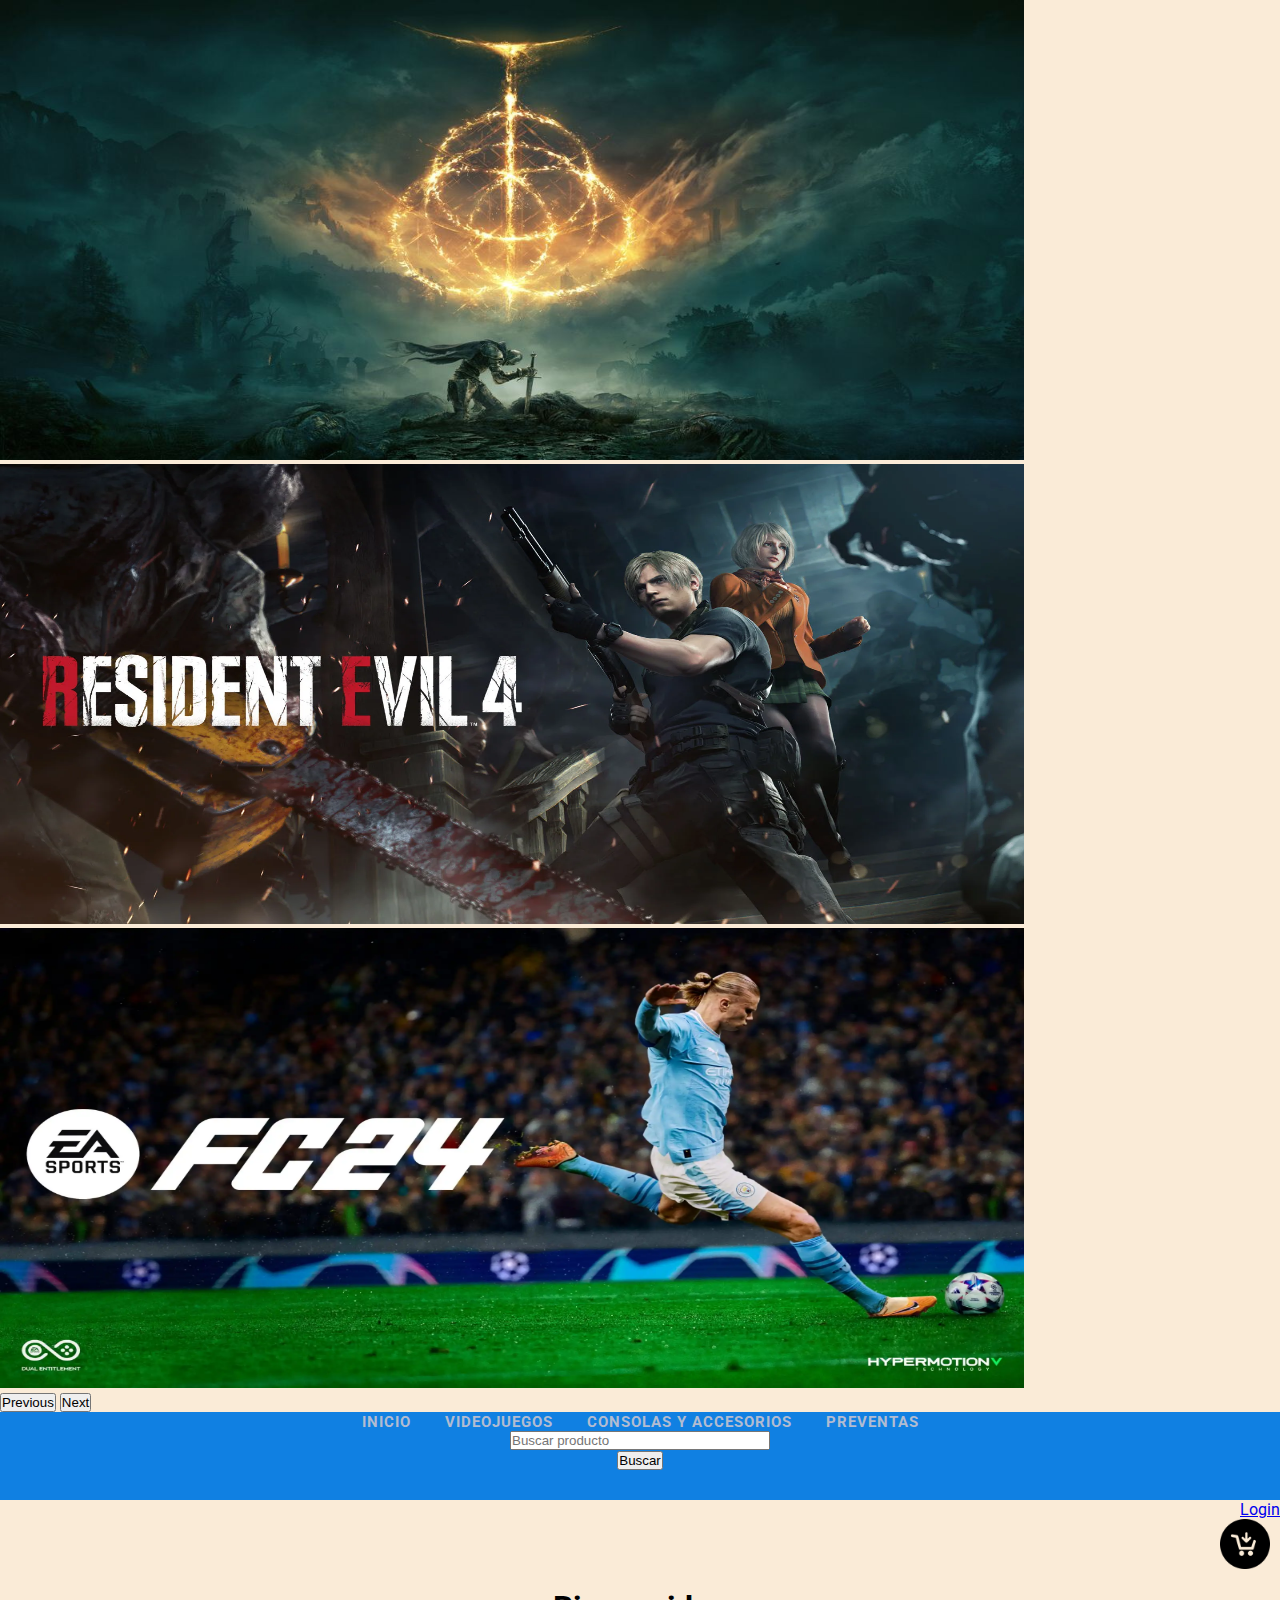
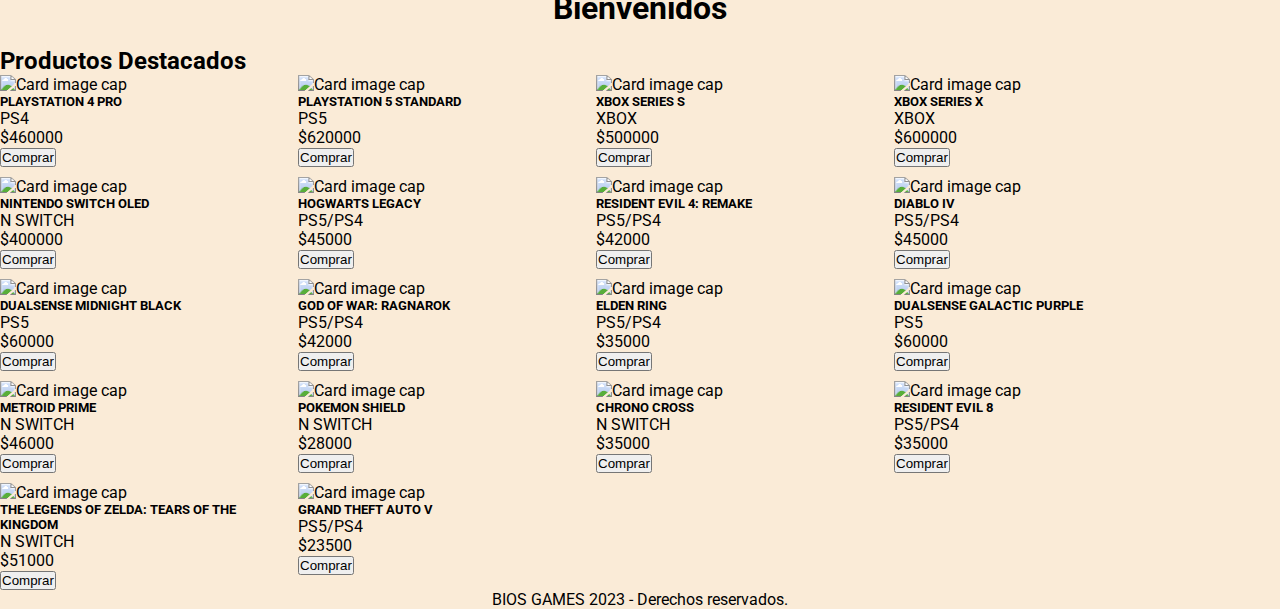
==== index.html @ 81d74590 "first commit" ====
<!DOCTYPE html>
<html lang="en">
<head>
    <meta charset="UTF-8">
    <meta http-equiv="X-UA-Compatible" content="IE=edge">
    <meta name="viewport" content="width=device-width, initial-scale=1.0">
    <link rel="shortcut icon" href="" type="image/x-icon">
    <link rel="stylesheet" href="./estilos/style.css">
    <title>BIOS GAMES</title>
    <link href="https://cdn.jsdelivr.net/npm/bootstrap@5.3.1/dist/css/bootstrap.min.css" rel="stylesheet" integrity="sha384-4bw+/aepP/YC94hEpVNVgiZdgIC5+VKNBQNGCHeKRQN+PtmoHDEXuppvnDJzQIu9" crossorigin="anonymous">
</head>
<body>
    <header>
        <div id="carouselExampleRide" class="carousel slide" data-bs-ride="true">
            <div class="carousel-inner">
            <div class="carousel-item active">
                <img src="images/1366_2000.jpeg" class="d-block w-100" alt="...">
            </div>
            <div class="carousel-item">
                <img src="images/residnt.webp" class="d-block w-100" alt="...">
            </div>
            <div class="carousel-item">
                <img src="images/fc-24-scaled.webp" class="d-block w-100" alt="...">
            </div>
            <button class="carousel-control-prev" type="button" data-bs-target="#carouselExampleRide" data-bs-slide="prev">
            <span class="carousel-control-prev-icon" aria-hidden="true"></span>
            <span class="visually-hidden">Previous</span>
            </button>
            <button class="carousel-control-next" type="button" data-bs-target="#carouselExampleRide" data-bs-slide="next">
            <span class="carousel-control-next-icon" aria-hidden="true"></span>
            <span class="visually-hidden">Next</span>
            </button>
        </div>
        <nav>
            <ul>
                <li>    
                    <a href="./index.html">Inicio</a>
                </li>
                <li>
                    <a href="/html/videojuegos.html">Videojuegos</a>
                </li>
                <li>    
                    <a href="/html/consolas_accesorios.html">Consolas y accesorios</a>
                </li>
                <li>    
                    <a href="/html/preventa.html">Preventas</a>
                </li>
            </ul>
            <div class="form">
                <form action="" method="get"></form>
                <input type="text" placeholder="Buscar producto" id="filter__input">
                <button type="submit">Buscar</button>
            </div>
        </nav>
    </header>
    <div id="userLogin" class="userLogin"></div>
    <div class="btnCarrito"><img src="images/carritocompras.png" id="btnCarrito"  alt="carrito" width="50px"></div>
    <h1>Bienvenidos</h1>
    <h2>Productos Destacados</h2>
    <button id="agregar__producto" class="btn btn-success">Agregar</button>
    <button id="btn__modificar" class="btn btn-primary">Modificar</button>
    <div id="form__agregar"></div>
    <div id="productosDestacados"></div>
    <div id="carrito" class="carrito">
        <table>
            <thead>
                <tr>
                    <th>Imagen</th>
                    <th>Nombre</th>
                    <th>Cantidad</th>
                    <th>Costo por unidad</th>
                    <th>Importe total</th>
                    <th>Acciones</th>
                </tr>
            </thead>
            <tbody id="items"></tbody>
            <tfoot id="totales"></tfoot>
        </table>
    </div>
    <div id="footer">
        <footer>BIOS GAMES 2023 - Derechos reservados.</footer>
    </div>
    <script src="https://cdn.jsdelivr.net/npm/sweetalert2@11"></script>
    <script type="module" src="./db/productos.js"></script>
    <script type="module" src="./db/usuarios.js"></script>
    <script type="module" src="./js/usuario.js"></script>
    <script type="module" src="./js/inicio.js"></script>
    <script type="module" src="./js/admin.js"></script>
    <script type="module" src="./js/carrito.js"></script>
    

    <script src="https://cdn.jsdelivr.net/npm/bootstrap@5.3.1/dist/js/bootstrap.bundle.min.js" integrity="sha384-HwwvtgBNo3bZJJLYd8oVXjrBZt8cqVSpeBNS5n7C8IVInixGAoxmnlMuBnhbgrkm" crossorigin="anonymous"></script>
    
</body>
</html>
---- estilos/style.css ----
@import url("https://fonts.googleapis.com/css2?family=Poppins:ital@0;1&family=Roboto:ital@0;1&display=swap");


* {
    margin: 0;
    padding: 0;
}

body {
    background-color: antiquewhite;
}

h1 {
    text-align: center;
    padding: 20px;
}

.contenedor{
    display: flex;
    justify-content: center;
    flex-wrap: wrap;
    gap: 50px;
    margin-bottom: 20px;
    width: 100%;
}

.informacion{
    height: 150px;
    display: flex;
    justify-content: center;
    align-items: center;
    flex-direction: column;
    gap:15px;
    font-size: 25px;
    font-weight: 300px;
}


.informacion .precio {
    font-size: 20px;
    font-weight: 500px;
}

.informacion .precio span{
    font-size: 17px;
    font-weight: 300;
}

.informacion button{
    background-color: #c1b1b1;
    width: 100px;
    height: 35px;
    border-radius: 10px;
    border: none;
    font-size: 17px;
    font-weight: 300;
}

/*nav*/

nav{
    width: 100%;
    background-color: rgb(16, 128, 226);
    text-align: center;
    padding-bottom: 30px;
    box-sizing: border-box;
}

nav ul li {
    display: inline;
}

nav ul li a{
    color: rgb(178, 188, 209);
    font-size: 15px;
    text-decoration: none;
    text-transform: uppercase;
    padding-left: 15px;
    padding-right: 15px;
    font-weight: bold;
    letter-spacing: 1px;
    text-align: center;
}

nav ul li a:hover{
    color: rgb(230, 234, 237);
    background-color: rgb(16, 128, 226);
}

/*Preventas*/

#preventasDestacadas{
    display: flex;
    flex-wrap: wrap;
    gap: 30px;
    margin-top: 40px;
    
}

/* carrousel */

.carousel-item img {
    width: 80%;
    max-height: 460px;
    
}

/* footer */

#footer {
    text-align: center;
}


/*.form {

} */

#filter__input{
    display: block;
    margin: auto;
    width: 20%;
}

/* carrito */

.carrito {
    display: none;
    position: fixed;
    top: 10%;
    right: 10%;
    width: 30%;
    height: auto;
    background-color: whitesmoke;
    z-index: 1001;
}

.btnCarrito{
    cursor: pointer;
    display: flex;
    justify-content: end;
    margin-right: 10px;
}

/* login */

.userLogin{
    display: flex;
    justify-content: end;
}

#productosDestacados{
    display: flex;
    flex-wrap: wrap;
    gap: 10px;
    
}


#agregar__producto{
    display: none;
}



body {
    font-family: "Open Sans", -apple-system, BlinkMacSystemFont, "Segoe UI", Roboto, Oxygen-Sans, Ubuntu, Cantarell, "Helvetica Neue", Helvetica, Arial, sans-serif; 
}
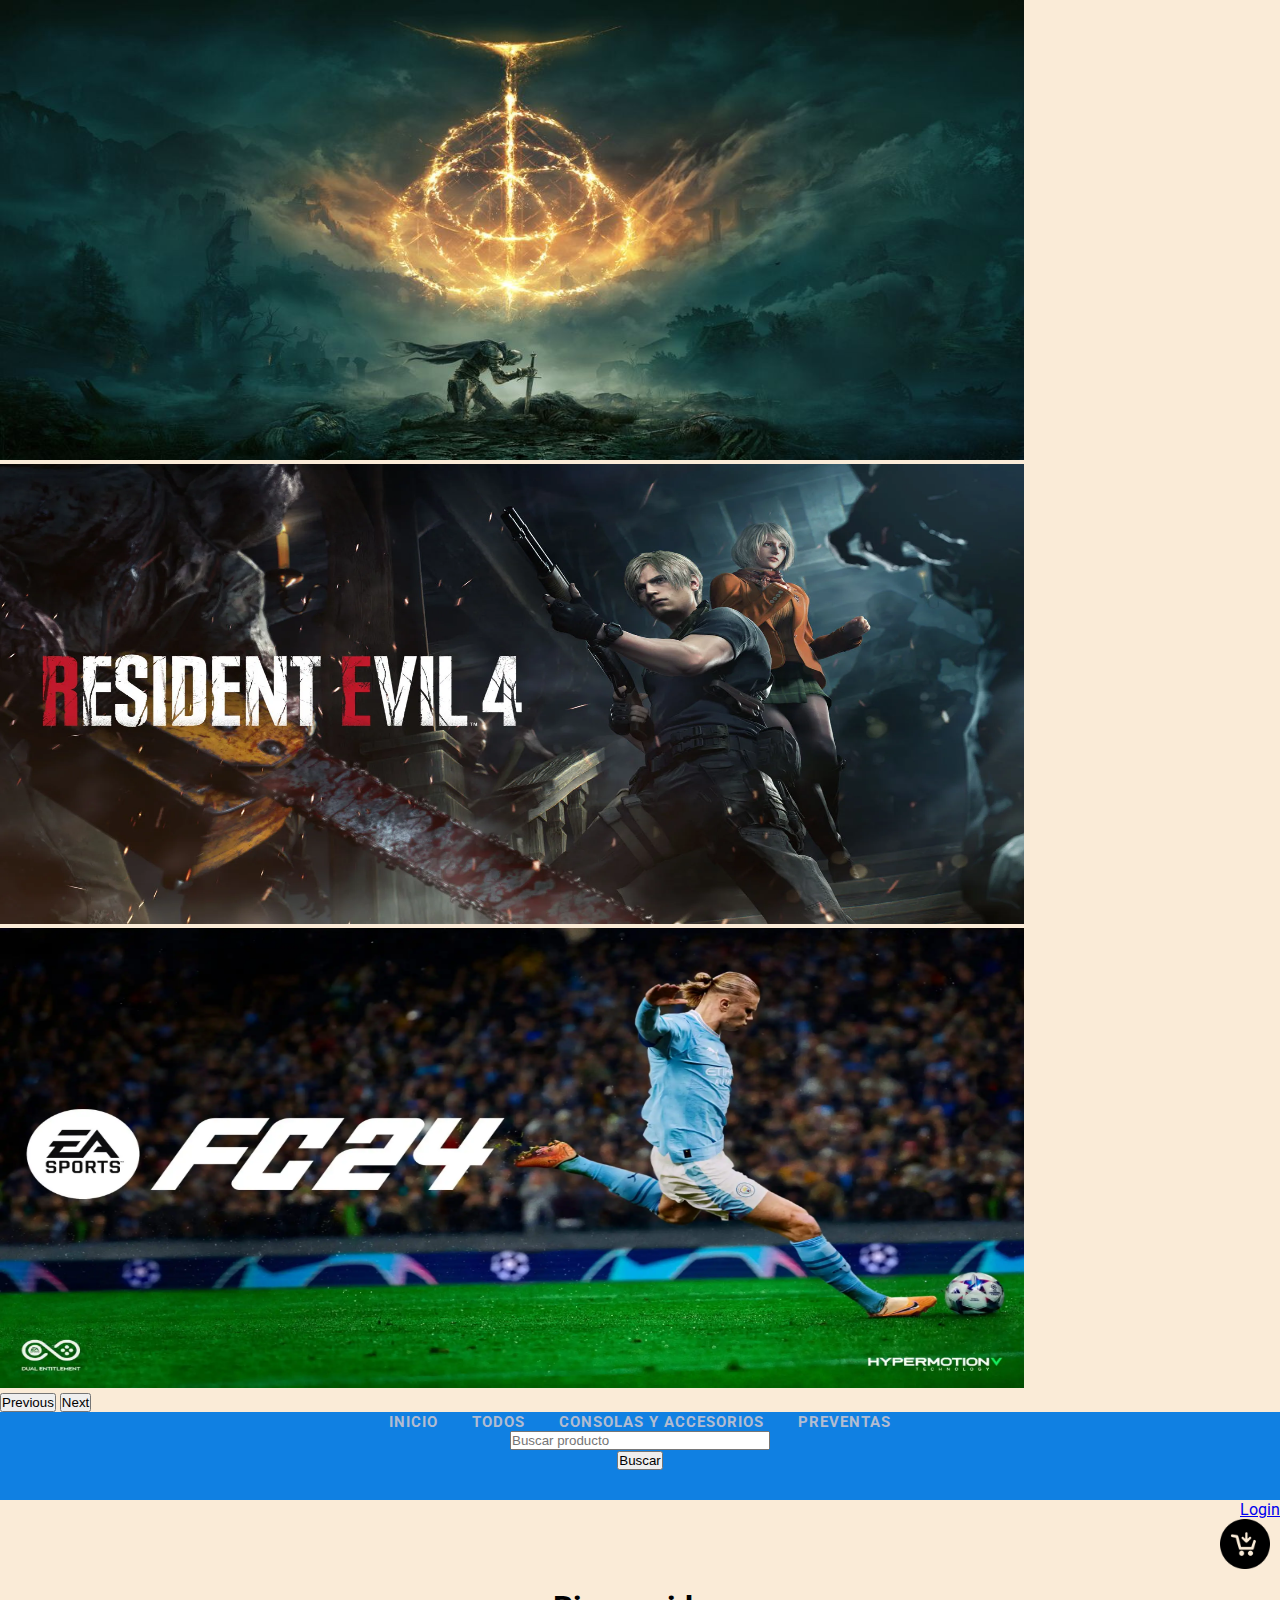
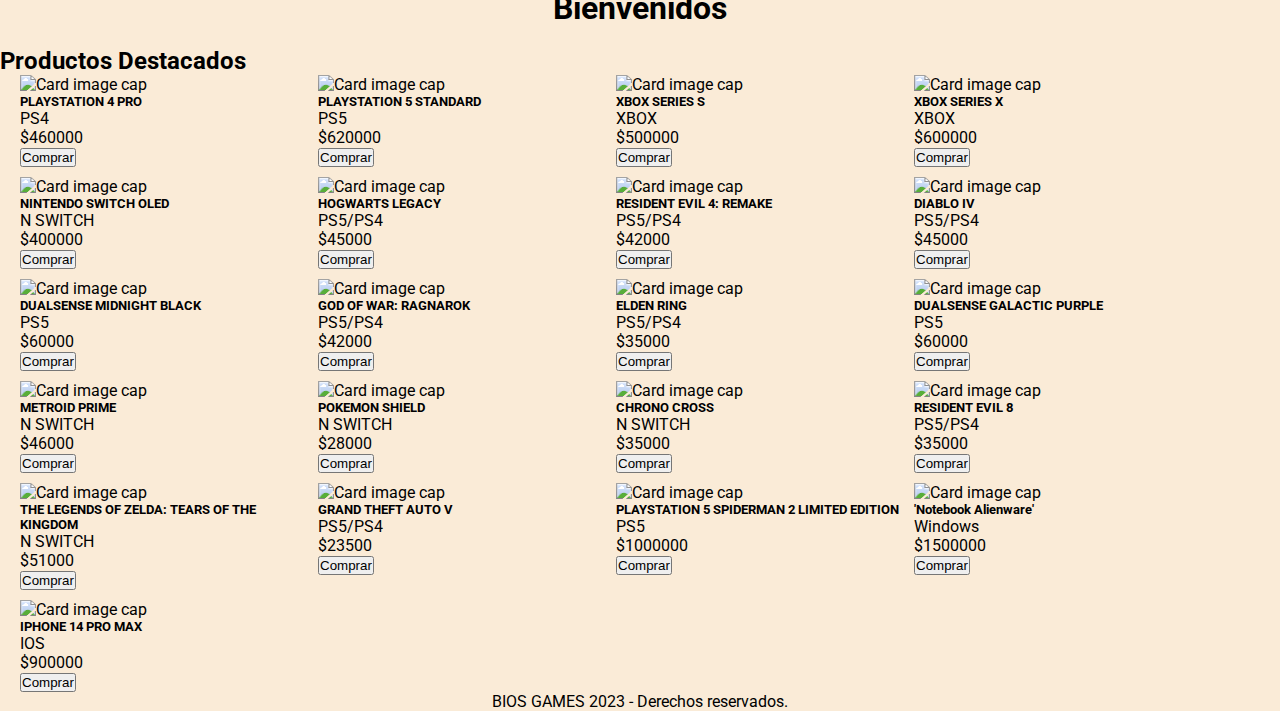
==== commit 4058417a: "agregando mas productos" ====
--- a/index.html
+++ b/index.html
@@ -37,7 +37,7 @@
                     <a href="./index.html">Inicio</a>
                 </li>
                 <li>
-                    <a href="/html/videojuegos.html">Videojuegos</a>
+                    <a href="/html/todos.html">Todos</a>
                 </li>
                 <li>    
                     <a href="/html/consolas_accesorios.html">Consolas y accesorios</a>
--- a/estilos/style.css
+++ b/estilos/style.css
@@ -87,6 +87,8 @@
     background-color: rgb(16, 128, 226);
 }
 
+
+
 /*Preventas*/
 
 #preventasDestacadas{
@@ -153,6 +155,7 @@
     display: flex;
     flex-wrap: wrap;
     gap: 10px;
+    margin-left: 20px;
     
 }
 
@@ -162,6 +165,20 @@
 }
 
 
+/*consolas y accesorios*/
+
+#consolas__accesorios{
+    display: flex;
+    flex-wrap: wrap;
+}
+
+/*todos los productos*/
+
+#todosLosProductos{
+    display: flex;
+    flex-wrap: wrap;
+    margin-left: 50px;
+}
 
 body {
     font-family: "Open Sans", -apple-system, BlinkMacSystemFont, "Segoe UI", Roboto, Oxygen-Sans, Ubuntu, Cantarell, "Helvetica Neue", Helvetica, Arial, sans-serif; 
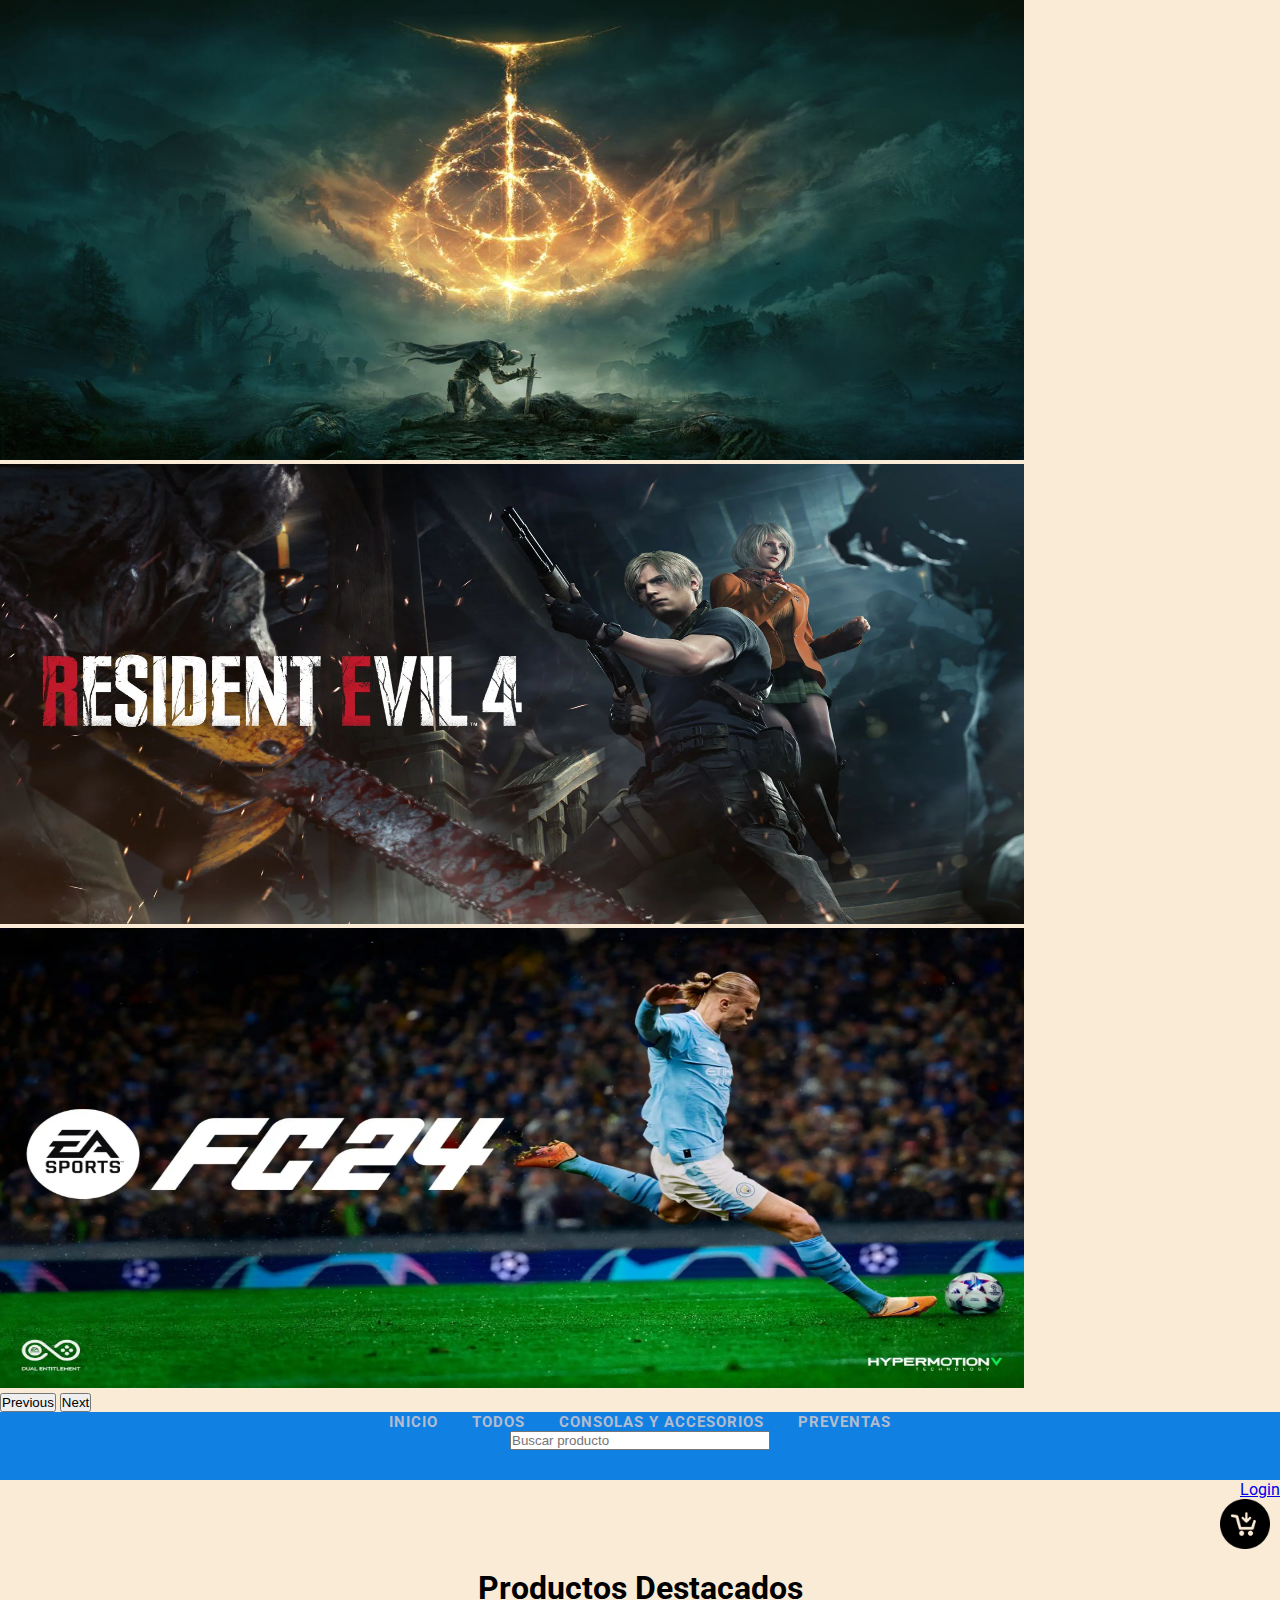
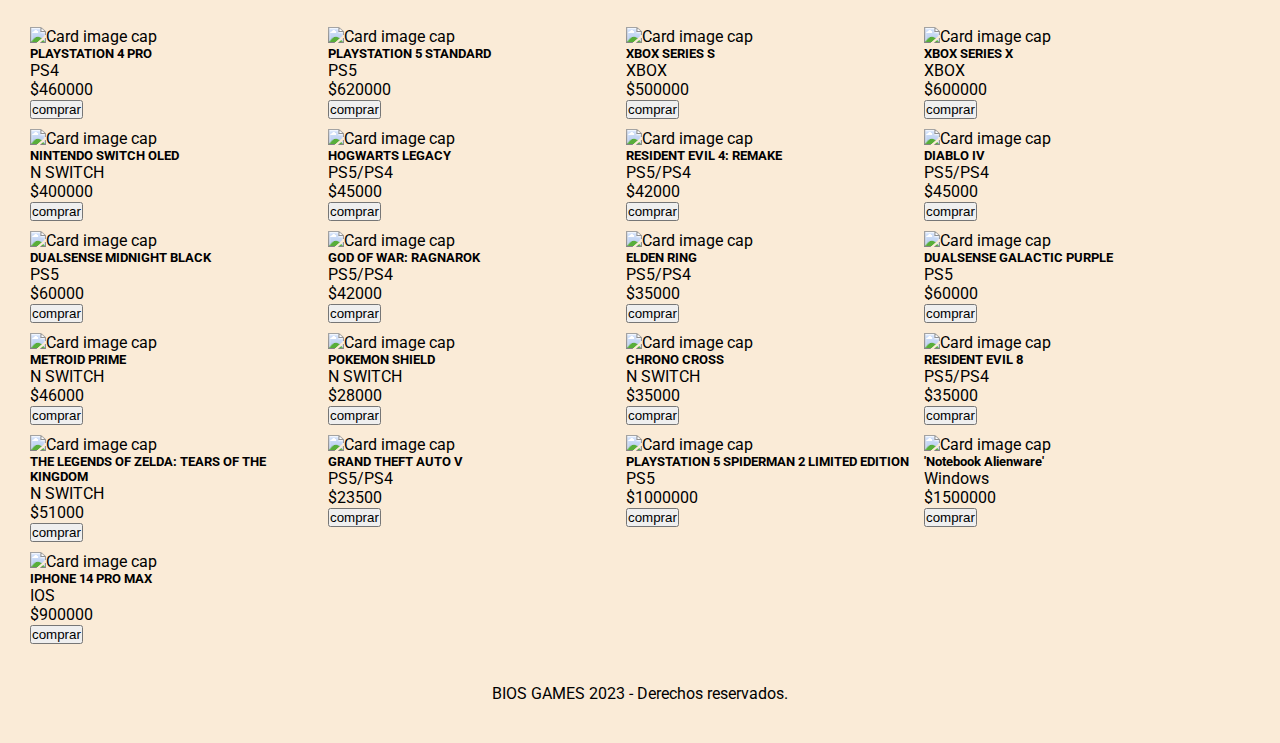
==== commit 71433d9f: "quitando elementos" ====
--- a/index.html
+++ b/index.html
@@ -48,15 +48,16 @@
             </ul>
             <div class="form">
                 <form action="" method="get"></form>
-                <input type="text" placeholder="Buscar producto" id="filter__input">
-                <button type="submit">Buscar</button>
+                <input type="text" placeholder="Buscar producto" id="filter__input" >
+                
+                
             </div>
         </nav>
     </header>
     <div id="userLogin" class="userLogin"></div>
     <div class="btnCarrito"><img src="images/carritocompras.png" id="btnCarrito"  alt="carrito" width="50px"></div>
-    <h1>Bienvenidos</h1>
-    <h2>Productos Destacados</h2>
+    <h1>Productos Destacados</h1>
+    
     <button id="agregar__producto" class="btn btn-success">Agregar</button>
     <button id="btn__modificar" class="btn btn-primary">Modificar</button>
     <div id="form__agregar"></div>
--- a/estilos/style.css
+++ b/estilos/style.css
@@ -13,47 +13,6 @@
 h1 {
     text-align: center;
     padding: 20px;
-}
-
-.contenedor{
-    display: flex;
-    justify-content: center;
-    flex-wrap: wrap;
-    gap: 50px;
-    margin-bottom: 20px;
-    width: 100%;
-}
-
-.informacion{
-    height: 150px;
-    display: flex;
-    justify-content: center;
-    align-items: center;
-    flex-direction: column;
-    gap:15px;
-    font-size: 25px;
-    font-weight: 300px;
-}
-
-
-.informacion .precio {
-    font-size: 20px;
-    font-weight: 500px;
-}
-
-.informacion .precio span{
-    font-size: 17px;
-    font-weight: 300;
-}
-
-.informacion button{
-    background-color: #c1b1b1;
-    width: 100px;
-    height: 35px;
-    border-radius: 10px;
-    border: none;
-    font-size: 17px;
-    font-weight: 300;
 }
 
 /*nav*/
@@ -87,8 +46,6 @@
     background-color: rgb(16, 128, 226);
 }
 
-
-
 /*Preventas*/
 
 #preventasDestacadas{
@@ -99,7 +56,7 @@
     
 }
 
-/* carrousel */
+/* carousel */
 
 .carousel-item img {
     width: 80%;
@@ -111,6 +68,7 @@
 
 #footer {
     text-align: center;
+    padding: 40px;
 }
 
 
@@ -151,17 +109,14 @@
     justify-content: end;
 }
 
+/* inicio*/
+
 #productosDestacados{
     display: flex;
     flex-wrap: wrap;
     gap: 10px;
-    margin-left: 20px;
+    margin-left: 30px;
     
-}
-
-
-#agregar__producto{
-    display: none;
 }
 
 
@@ -170,6 +125,8 @@
 #consolas__accesorios{
     display: flex;
     flex-wrap: wrap;
+    margin-left: 30px;
+    gap: 10px;
 }
 
 /*todos los productos*/
@@ -177,9 +134,19 @@
 #todosLosProductos{
     display: flex;
     flex-wrap: wrap;
-    margin-left: 50px;
+    margin-left: 30px;
+    gap: 10px;
 }
+
+
 
 body {
     font-family: "Open Sans", -apple-system, BlinkMacSystemFont, "Segoe UI", Roboto, Oxygen-Sans, Ubuntu, Cantarell, "Helvetica Neue", Helvetica, Arial, sans-serif; 
-}+}
+
+#agregar__producto{
+    display: none;
+}
+
+
+
